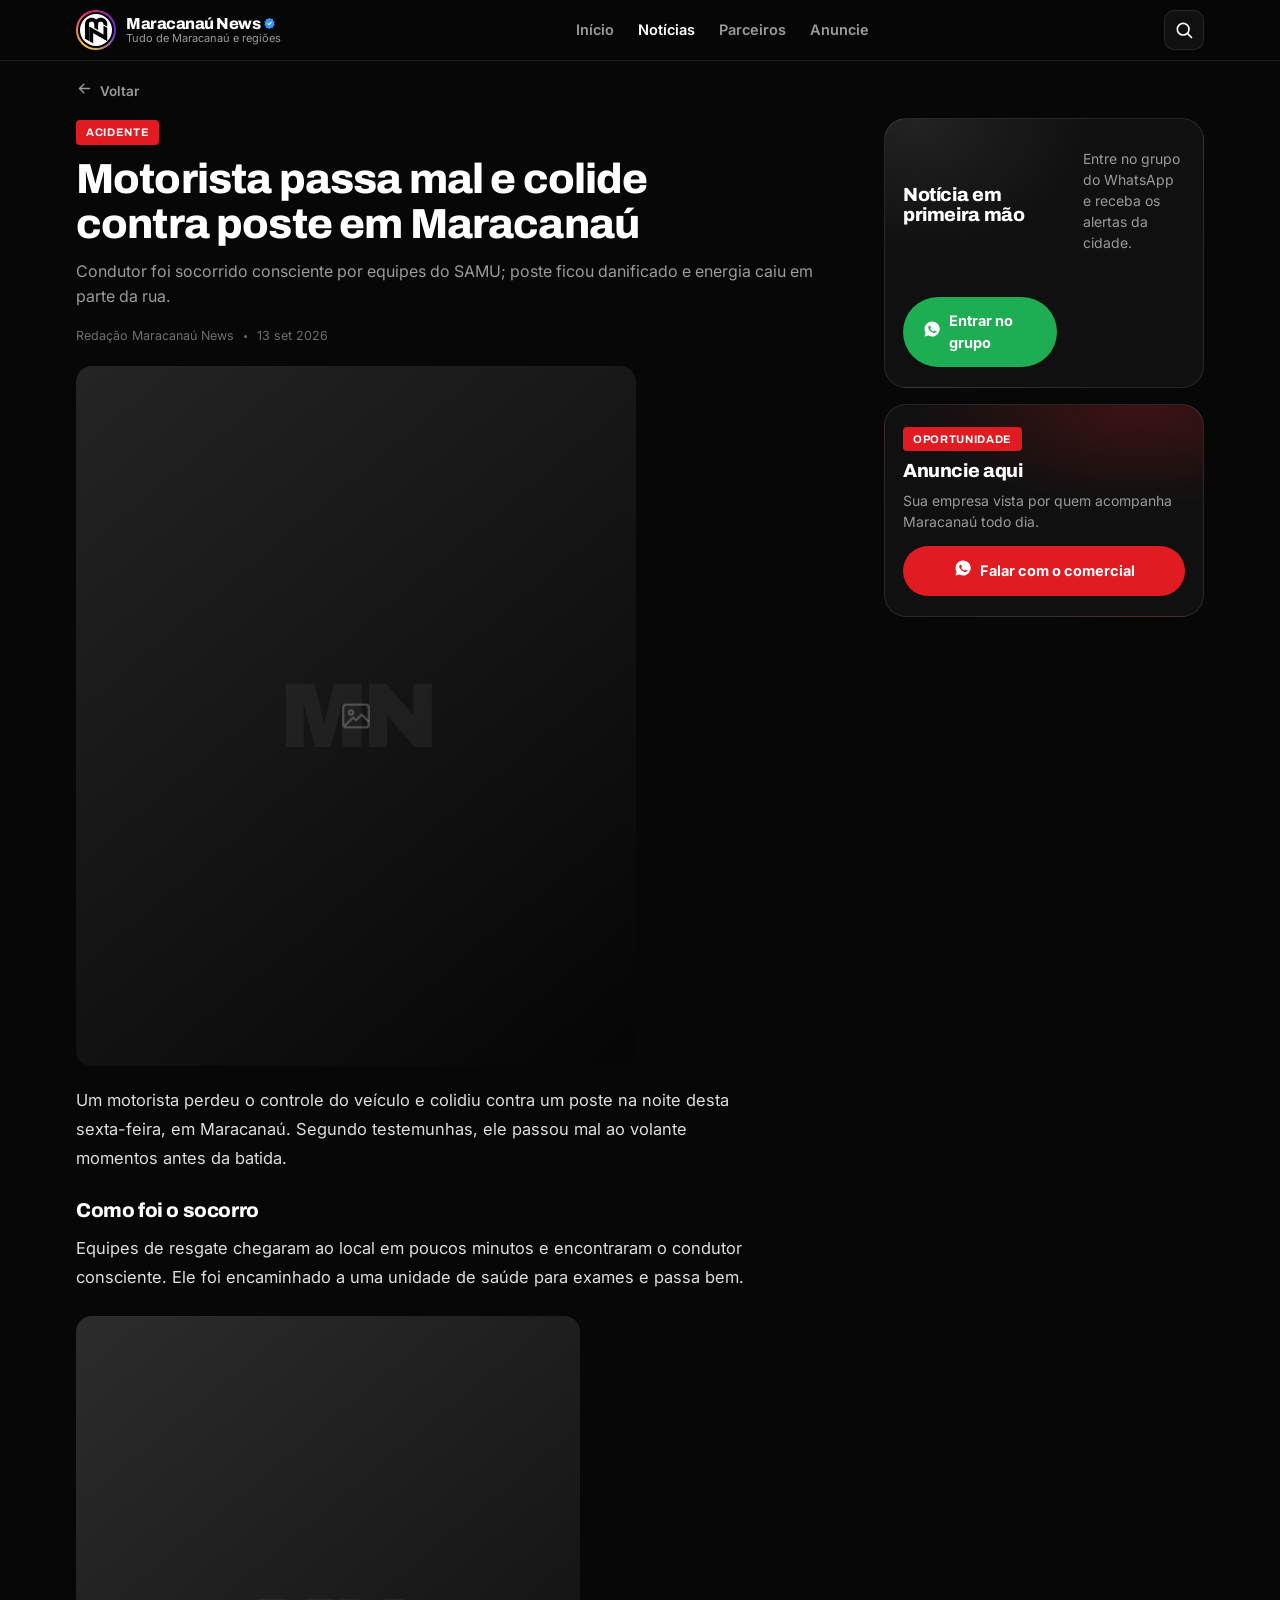
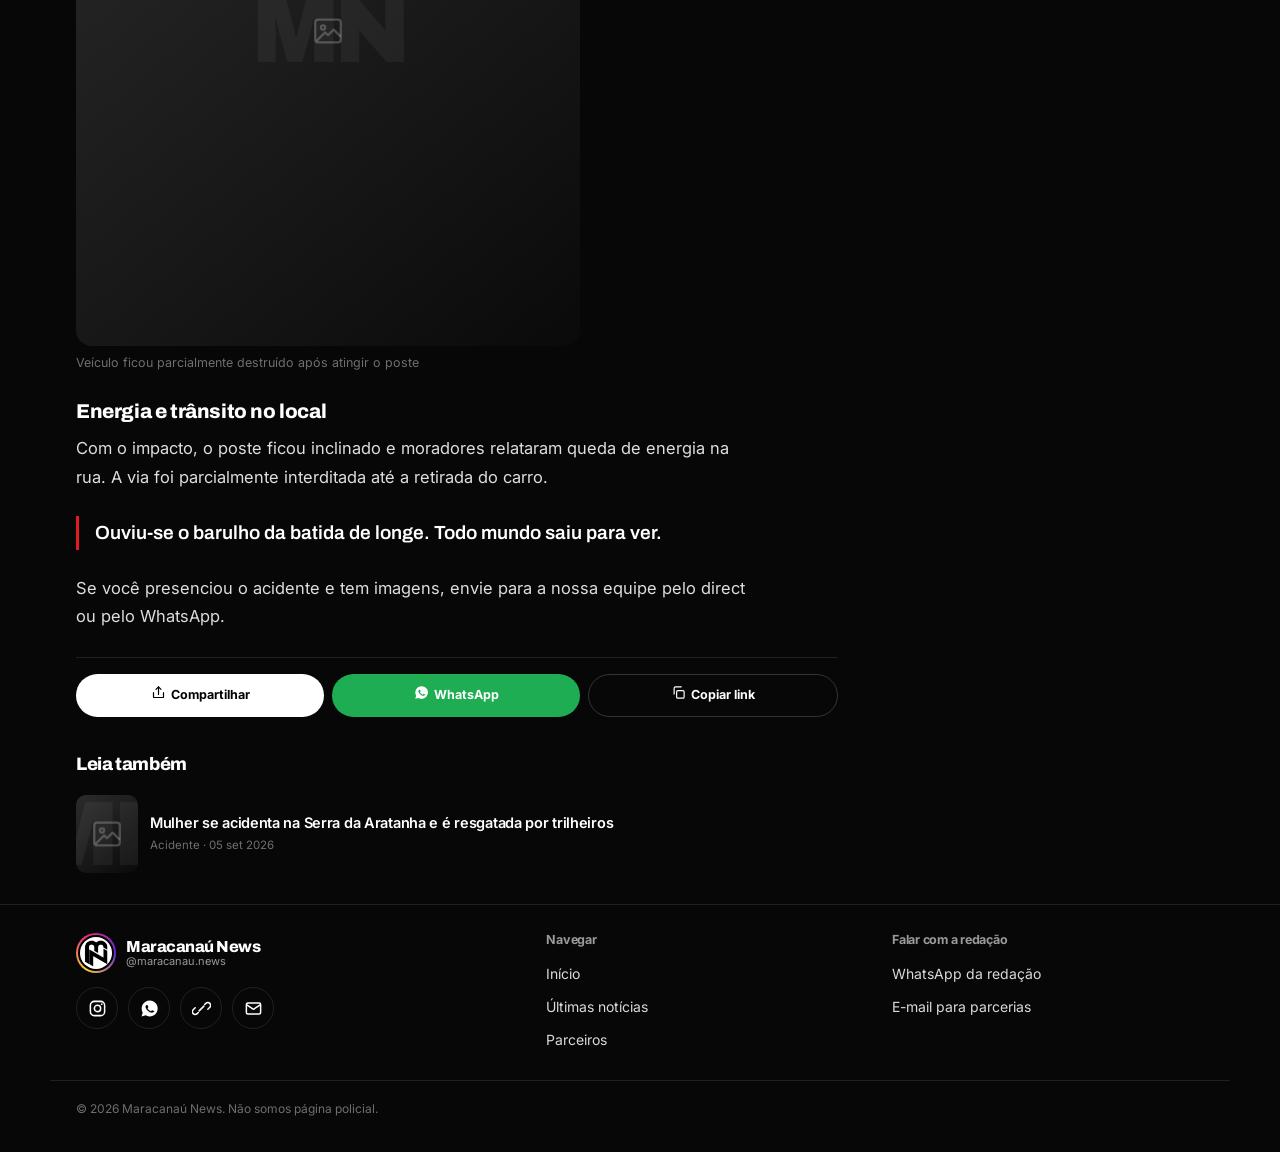
==== noticia.html @ 1d3afab2 "Add files via upload" ====
<!DOCTYPE html>
<html lang="pt-BR">
<head>
<meta charset="UTF-8">
<meta name="viewport" content="width=device-width, initial-scale=1, viewport-fit=cover">
<meta name="theme-color" content="#070707">
<title>Notícia — Maracanaú News</title>
<link rel="stylesheet" href="style.css">
</head>
<body data-page="home">

<header class="topbar">
  <div class="wrap topbar-in">
    <a href="index.html" class="logo">
      <span class="logo-ring"><span>MN</span></span>
      <span class="logo-name">
        <b>Maracanaú News<i class="verified" data-icon="verified"></i></b>
        <small data-txt="bio"></small>
      </span>
    </a>
    <nav class="nav-desk">
      <a href="index.html">Início</a>
      <a href="index.html#feed" class="on">Notícias</a>
      <a href="parceiros.html">Parceiros</a>
      <a href="index.html#anuncie">Anuncie</a>
    </nav>
    <div class="topbar-actions">
      <button class="icon-btn" data-open-search aria-label="Buscar" data-icon="search"></button>
      <button class="icon-btn menu-btn" id="menuBtn" aria-label="Abrir menu" data-icon="menu"></button>
    </div>
  </div>
</header>

<main id="noticia" class="wrap article-top">
  <a class="back" href="index.html"><span data-icon="back"></span> Voltar</a>

  <div class="article-grid">
    <article>
      <span class="tag" id="nTag"></span>
      <h1 id="nTitulo"></h1>
      <p class="lede" id="nResumo"></p>

      <div class="byline">
        <span id="nAutor"></span>
        <i class="dot" style="width:3px;height:3px;border-radius:50%;background:currentColor;"></i>
        <span id="nData"></span>
      </div>

      <div class="cover" id="nCover"></div>

      <div class="prose" id="nCorpo"></div>

      <div class="share-bar">
        <button class="btn btn-primary" id="btnShare"><span data-icon="share"></span> Compartilhar</button>
        <a class="btn btn-whats" id="btnWhats" target="_blank" rel="noopener"><span data-icon="whats"></span> WhatsApp</a>
        <button class="btn btn-ghost" id="btnCopy"><span data-icon="copy"></span> Copiar link</button>
      </div>

      <div class="related">
        <h3>Leia também</h3>
        <div id="nRelacionadas"></div>
      </div>
    </article>

    <aside>
      <div class="join" style="padding:20px 18px;">
        <h2 style="font-size:19px;">Notícia em primeira mão</h2>
        <p>Entre no grupo do WhatsApp e receba os alertas da cidade.</p>
        <a class="btn btn-whats btn-block" data-link="whats-grupo" target="_blank" rel="noopener"><span data-icon="whats"></span> Entrar no grupo</a>
      </div>
      <div class="ad" style="margin-top:16px;padding:20px 18px;">
        <span class="tag">Oportunidade</span>
        <h2 style="font-size:19px;">Anuncie aqui</h2>
        <p>Sua empresa vista por quem acompanha Maracanaú todo dia.</p>
        <a class="btn btn-red btn-block" style="margin-top:14px;" data-link="whats-direto" target="_blank" rel="noopener"><span data-icon="whats"></span> Falar com o comercial</a>
      </div>
    </aside>
  </div>
</main>

<footer class="foot">
  <div class="wrap foot-grid">
    <div>
      <div class="logo">
        <span class="logo-ring"><span>MN</span></span>
        <span class="logo-name"><b>Maracanaú News</b><small data-txt="handle"></small></span>
      </div>
      <div class="socials">
        <a data-link="instagram" target="_blank" rel="noopener" aria-label="Instagram" data-icon="insta"></a>
        <a data-link="whats-canal" target="_blank" rel="noopener" aria-label="Canal" data-icon="whats"></a>
        <a data-link="keepo" target="_blank" rel="noopener" aria-label="Links" data-icon="link"></a>
        <a data-link="email" aria-label="E-mail" data-icon="mail"></a>
      </div>
    </div>
    <div>
      <h4>Navegar</h4>
      <a class="fl" href="index.html">Início</a>
      <a class="fl" href="index.html#feed">Últimas notícias</a>
      <a class="fl" href="parceiros.html">Parceiros</a>
    </div>
    <div>
      <h4>Falar com a redação</h4>
      <a class="fl" data-link="whats-direto" target="_blank" rel="noopener">WhatsApp da redação</a>
      <a class="fl" data-link="email">E-mail para parcerias</a>
    </div>
  </div>
  <div class="wrap foot-bottom">
    © <span data-txt="ano"></span> Maracanaú News. Não somos página policial.
  </div>
</footer>

<div class="drawer" id="drawer">
  <div class="drawer-bg" id="drawerBg"></div>
  <nav class="drawer-panel">
    <div class="drawer-head">
      <div class="logo"><span class="logo-ring"><span>MN</span></span><span class="logo-name"><b>Maracanaú News</b><small data-txt="handle"></small></span></div>
      <button class="icon-btn" id="drawerClose" aria-label="Fechar menu" data-icon="close"></button>
    </div>
    <a class="dl" href="index.html"><span data-icon="home"></span> Início</a>
    <a class="dl" href="index.html#feed"><span data-icon="news"></span> Últimas notícias</a>
    <a class="dl" href="#" data-open-search><span data-icon="search"></span> Buscar</a>
    <a class="dl" href="parceiros.html"><span data-icon="shop"></span> Parceiros</a>
    <a class="dl" href="index.html#anuncie"><span data-icon="check"></span> Anuncie aqui</a>
    <div class="drawer-sep"></div>
    <a class="dl" data-link="whats-grupo" target="_blank" rel="noopener"><span data-icon="whats"></span> Grupo do WhatsApp</a>
    <a class="dl" data-link="instagram" target="_blank" rel="noopener"><span data-icon="insta"></span> Instagram</a>
  </nav>
</div>

<div class="search-layer" id="searchLayer">
  <div class="search-top">
    <label class="search-field">
      <span data-icon="search"></span>
      <input id="searchInput" type="search" placeholder="Buscar notícia, bairro ou empresa" autocomplete="off">
    </label>
    <button class="icon-btn" id="searchClose" aria-label="Fechar busca" data-icon="close"></button>
  </div>
  <div class="search-results" id="searchResults"></div>
</div>

<nav class="tabbar">
  <a href="index.html" data-tab="home"><span data-icon="home"></span>Início</a>
  <button data-open-search><span data-icon="search"></span>Buscar</button>
  <a href="parceiros.html" data-tab="parceiros"><span data-icon="shop"></span>Parceiros</a>
  <a class="whats" data-link="whats-grupo" target="_blank" rel="noopener"><span data-icon="whats"></span>Grupo</a>
</nav>

<script src="script.js"></script>
</body>
</html>
---- style.css ----
/* =========================================================
   MARACANAÚ NEWS — style.css
   Identidade do perfil @maracanau.news:
   fundo preto, manchete branca, etiqueta de categoria vermelha,
   assinatura no rodapé do card. Mobile-first.
   ========================================================= */

@import url('https://fonts.googleapis.com/css2?family=Archivo:wght@500;600;700;800;900&family=Inter:wght@400;500;600;700&display=swap');

:root{
  --ink:        #070707;   /* fundo do site */
  --ink-2:      #101010;   /* superfícies */
  --ink-3:      #191919;   /* superfícies elevadas */
  --line:       rgba(255,255,255,.10);
  --line-2:     rgba(255,255,255,.18);
  --white:      #FFFFFF;
  --mute:       #9A9A9A;
  --mute-2:     #6E6E6E;
  --red:        #E11B22;   /* etiqueta de categoria (como nos posts) */
  --red-dark:   #A81117;
  --whats:      #1FAD54;

  --ring: conic-gradient(from 210deg, #F9CE34, #EE2A7B, #6228D7, #F9CE34);

  --font-head: 'Archivo', system-ui, sans-serif;
  --font-body: 'Inter', system-ui, sans-serif;

  --r-sm: 10px;
  --r-md: 16px;
  --r-lg: 22px;
  --r-pill: 999px;

  /* Proporção das artes do Instagram usadas nos cards.
     Retrato do feed = 4/5. Se suas artes forem 4/3, troque aqui. */
  --post: 4/5;

  --wrap: 1180px;
  --pad: 18px;
  --tabbar: 64px;
}

*,*::before,*::after{ box-sizing:border-box; }
html{ scroll-behavior:smooth; -webkit-text-size-adjust:100%; }
body{
  margin:0;
  background:var(--ink);
  color:var(--white);
  font-family:var(--font-body);
  font-size:16px;
  line-height:1.5;
  -webkit-font-smoothing:antialiased;
  overflow-x:hidden;
  padding-bottom:calc(var(--tabbar) + env(safe-area-inset-bottom));
}
img{ max-width:100%; display:block; }
a{ color:inherit; text-decoration:none; }
button,input{ font:inherit; color:inherit; }
button{ background:none; border:none; cursor:pointer; }
h1,h2,h3,h4{ font-family:var(--font-head); margin:0; line-height:1.08; letter-spacing:-.02em; }
p{ margin:0; }
ul{ margin:0; padding:0; list-style:none; }

:focus-visible{ outline:2px solid var(--white); outline-offset:3px; border-radius:6px; }
::selection{ background:var(--red); color:#fff; }

@media (prefers-reduced-motion:reduce){
  *{ animation:none !important; transition:none !important; scroll-behavior:auto !important; }
}

.wrap{ width:100%; max-width:var(--wrap); margin-inline:auto; padding-inline:var(--pad); }
.sr-only{ position:absolute; width:1px; height:1px; overflow:hidden; clip:rect(0 0 0 0); }

/* ---------------------------------------------------------
   MARCA
   --------------------------------------------------------- */
.logo{ display:flex; align-items:center; gap:10px; }
.logo-ring{
  width:40px; height:40px; border-radius:50%;
  background:var(--ring);
  padding:2px; flex-shrink:0;
}
.logo-ring > span{
  display:grid; place-items:center;
  width:100%; height:100%;
  border-radius:50%;
  background:#000;
  border:2px solid #000;
  font-family:var(--font-head);
  font-weight:900;
  font-size:14px;
  letter-spacing:-.06em;
}
.logo-name{ display:flex; flex-direction:column; line-height:1.05; }
.logo-name b{ font-family:var(--font-head); font-weight:800; font-size:16px; letter-spacing:-.03em; }
.logo-name small{ font-size:11px; color:var(--mute); }
.verified{ display:inline-block; width:13px; height:13px; vertical-align:-1px; margin-left:3px; }

/* ---------------------------------------------------------
   TOPO
   --------------------------------------------------------- */
.topbar{
  position:sticky; top:0; z-index:60;
  background:rgba(7,7,7,.92);
  backdrop-filter:blur(12px);
  border-bottom:1px solid var(--line);
}
.topbar-in{
  display:flex; align-items:center; justify-content:space-between;
  gap:12px; height:60px;
}
.topbar-actions{ display:flex; align-items:center; gap:8px; }
.icon-btn{
  width:40px; height:40px; border-radius:var(--r-sm);
  display:grid; place-items:center;
  border:1px solid var(--line);
  background:var(--ink-2);
}
.icon-btn:active{ background:var(--ink-3); }
.icon-btn svg{ width:20px; height:20px; }
.nav-desk{ display:none; }

/* Menu lateral (mobile) */
.drawer{
  position:fixed; inset:0; z-index:200;
  display:none;
}
.drawer.open{ display:block; }
.drawer-bg{ position:absolute; inset:0; background:rgba(0,0,0,.6); }
.drawer-panel{
  position:absolute; top:0; right:0; bottom:0;
  width:min(84vw, 330px);
  background:var(--ink-2);
  border-left:1px solid var(--line);
  padding:18px 16px calc(24px + env(safe-area-inset-bottom));
  display:flex; flex-direction:column; gap:4px;
  overflow-y:auto;
  animation:slideIn .22s ease;
}
@keyframes slideIn{ from{ transform:translateX(100%);} to{ transform:translateX(0);} }
.drawer-head{ display:flex; align-items:center; justify-content:space-between; margin-bottom:14px; }
.drawer-panel a.dl{
  display:flex; align-items:center; gap:12px;
  padding:13px 12px; border-radius:var(--r-sm);
  font-weight:600; font-size:15px; color:var(--white);
}
.drawer-panel a.dl:active{ background:var(--ink-3); }
.drawer-panel a.dl svg{ width:19px; height:19px; color:var(--mute); }
.drawer-sep{ height:1px; background:var(--line); margin:12px 4px; }
.drawer-note{ font-size:12px; color:var(--mute-2); padding:4px 12px; line-height:1.5; }

/* ---------------------------------------------------------
   BUSCA (overlay em tela cheia no celular)
   --------------------------------------------------------- */
.search-layer{
  position:fixed; inset:0; z-index:190;
  background:var(--ink);
  display:none; flex-direction:column;
}
.search-layer.open{ display:flex; }
.search-top{
  display:flex; align-items:center; gap:10px;
  padding:12px var(--pad);
  border-bottom:1px solid var(--line);
}
.search-field{
  flex:1; display:flex; align-items:center; gap:9px;
  background:var(--ink-2); border:1px solid var(--line);
  border-radius:var(--r-pill); padding:10px 14px;
}
.search-field input{ flex:1; border:none; background:none; outline:none; font-size:16px; }
.search-field svg{ width:18px; height:18px; color:var(--mute); flex-shrink:0; }
.search-results{ flex:1; overflow-y:auto; padding:8px var(--pad) 40px; }
.search-empty{ color:var(--mute); font-size:14px; padding:30px 4px; text-align:center; }

/* ---------------------------------------------------------
   AVISO (não somos página policial)
   --------------------------------------------------------- */
.notice{
  background:var(--red);
  color:#fff;
  font-size:12.5px;
  font-weight:600;
  letter-spacing:.01em;
}
.notice .wrap{ display:flex; align-items:center; gap:8px; padding-block:8px; }
.notice svg{ width:16px; height:16px; flex-shrink:0; }

/* ---------------------------------------------------------
   MANCHETE PRINCIPAL
   --------------------------------------------------------- */
.lead{ padding-top:16px; }
.lead-card{
  position:relative;
  display:block;
  border-radius:var(--r-lg);
  overflow:hidden;
  aspect-ratio:var(--post);
  max-height:82vh;
  background:var(--ink-2);
  border:1px solid var(--line);
}
.lead-card .ph{ position:absolute; inset:0; }
.lead-card::after{
  content:""; position:absolute; inset:0;
  background:linear-gradient(0deg, rgba(0,0,0,.94) 26%, rgba(0,0,0,.25) 62%, rgba(0,0,0,.45));
}
.lead-body{
  position:absolute; left:0; right:0; bottom:0; z-index:2;
  padding:18px 16px 16px;
}
.lead-body h1{
  font-size:clamp(23px, 6.4vw, 40px);
  font-weight:800;
  margin:10px 0 8px;
  text-wrap:balance;
}
.lead-body p{ color:rgba(255,255,255,.78); font-size:14px; max-width:60ch; }
.card-sign{
  display:flex; align-items:center; justify-content:space-between;
  margin-top:12px; font-size:11.5px; color:rgba(255,255,255,.6);
}
.card-sign b{ color:rgba(255,255,255,.85); font-weight:600; }

/* etiqueta vermelha, igual à dos posts */
.tag{
  display:inline-block;
  background:var(--red);
  color:#fff;
  font-family:var(--font-head);
  font-weight:700;
  font-size:11px;
  letter-spacing:.06em;
  text-transform:uppercase;
  padding:4px 10px;
  border-radius:4px;
}
.tag.ghost{ background:transparent; border:1px solid var(--line-2); color:var(--mute); }

/* ---------------------------------------------------------
   SEÇÕES
   --------------------------------------------------------- */
.section{ padding-block:30px; }
.section-head{
  display:flex; align-items:flex-end; justify-content:space-between;
  gap:14px; margin-bottom:16px;
}
.section-head h2{ font-size:22px; font-weight:800; }
.section-head p{ color:var(--mute); font-size:13.5px; margin-top:4px; max-width:52ch; }
.section-head a{ font-size:13px; font-weight:600; color:var(--mute); white-space:nowrap; border-bottom:1px solid var(--line-2); padding-bottom:2px; }
.section-head a:active{ color:var(--white); }

/* Filtros por categoria — rolagem horizontal no celular */
.chips{
  display:flex; gap:8px;
  overflow-x:auto;
  padding:2px var(--pad) 14px;
  margin-inline:calc(var(--pad) * -1);
  scrollbar-width:none;
  scroll-snap-type:x proximity;
}
.chips::-webkit-scrollbar{ display:none; }
.chip{
  flex:0 0 auto;
  padding:9px 16px;
  border-radius:var(--r-pill);
  border:1px solid var(--line-2);
  background:var(--ink-2);
  color:var(--mute);
  font-size:13.5px; font-weight:600;
  scroll-snap-align:start;
}
.chip[aria-pressed="true"]{ background:var(--white); border-color:var(--white); color:#000; }

/* ---------------------------------------------------------
   CARDS DE NOTÍCIA
   --------------------------------------------------------- */
.feed{ display:grid; gap:16px; }
.card{
  display:block;
  background:var(--ink-2);
  border:1px solid var(--line);
  border-radius:var(--r-md);
  overflow:hidden;
}
.card:active{ border-color:var(--line-2); }
.card-media{ position:relative; aspect-ratio:var(--post); }
.card-media .tag{ position:absolute; left:10px; bottom:10px; z-index:2; }
.card-media .handle{
  position:absolute; right:10px; bottom:10px; z-index:2;
  font-size:10.5px; color:rgba(255,255,255,.7);
}
.card-media::after{
  content:""; position:absolute; inset:0;
  background:linear-gradient(0deg, rgba(0,0,0,.8), transparent 55%);
}
.card-txt{ padding:13px 14px 15px; display:flex; flex-direction:column; gap:7px; }
.card-txt h3{ font-size:17px; font-weight:700; line-height:1.22; }
.card-txt p{ color:var(--mute); font-size:13.5px; }
.card-meta{
  display:flex; align-items:center; gap:8px;
  font-size:12px; color:var(--mute-2); margin-top:3px;
}
.card-meta .dot{ width:3px; height:3px; border-radius:50%; background:var(--mute-2); }

/* Lista compacta (busca, relacionadas, urgentes) */
.row{
  display:flex; gap:12px; align-items:center;
  padding:11px 0; border-bottom:1px solid var(--line);
}
.row:last-child{ border-bottom:none; }
.row .ph{ width:62px; height:78px; border-radius:10px; flex-shrink:0; }
.row h4{ font-size:14.5px; font-weight:600; font-family:var(--font-body); line-height:1.3; }
.row span{ font-size:11.5px; color:var(--mute-2); display:block; margin-top:4px; }

/* Placeholder visual (trocar por foto real quando tiver) */
.ph{
  position:relative; overflow:hidden;
  background:linear-gradient(140deg,#1C1C1C,#000);
  display:grid; place-items:center;
}
.ph[data-t="1"]{ background:linear-gradient(140deg,#242424,#050505); }
.ph[data-t="2"]{ background:linear-gradient(140deg,#111,#3A3A3A); }
.ph[data-t="3"]{ background:linear-gradient(140deg,#2C2C2C,#0A0A0A); }
.ph[data-t="4"]{ background:linear-gradient(140deg,#000,#2E2E2E); }
.ph[data-t="5"]{ background:linear-gradient(140deg,#1A1A1A,#4A4A4A); }
.ph img{ position:absolute; inset:0; width:100%; height:100%; object-fit:cover; }
.ph svg{ width:34px; height:34px; color:rgba(255,255,255,.22); }
.ph.mark::before{
  content:"MN";
  position:absolute;
  font-family:var(--font-head); font-weight:900;
  font-size:min(22vw, 92px);
  color:rgba(255,255,255,.05);
  letter-spacing:-.06em;
}

/* ---------------------------------------------------------
   ANUNCIE (post "Sua logo AQUI")
   --------------------------------------------------------- */
.ad{
  border:1px solid var(--line);
  border-radius:var(--r-lg);
  background:
    radial-gradient(120% 80% at 80% 0%, rgba(225,27,34,.22), transparent 60%),
    var(--ink-2);
  padding:24px 18px;
}
.ad h2{ font-size:24px; font-weight:800; margin:10px 0 8px; max-width:18ch; }
.ad p{ color:var(--mute); font-size:14px; max-width:46ch; }
.ad-slot{
  margin:18px 0;
  aspect-ratio:16/9;
  border:2px dashed rgba(225,27,34,.55);
  border-radius:var(--r-md);
  display:grid; place-items:center;
  text-align:center;
  color:#fff; font-family:var(--font-head); font-weight:800; font-size:17px;
  background:rgba(0,0,0,.4);
}
.ad-slot small{ display:block; font-family:var(--font-body); font-weight:500; font-size:12px; color:var(--mute); margin-top:6px; }
.ad-list{ display:grid; gap:9px; margin-bottom:18px; }
.ad-list li{ display:flex; gap:9px; font-size:14px; color:var(--mute); }
.ad-list svg{ width:17px; height:17px; color:var(--red); flex-shrink:0; margin-top:2px; }

/* ---------------------------------------------------------
   BOTÕES
   --------------------------------------------------------- */
.btn{
  display:inline-flex; align-items:center; justify-content:center; gap:8px;
  padding:13px 20px;
  border-radius:var(--r-pill);
  font-weight:700; font-size:14.5px;
  min-height:46px;
}
.btn svg{ width:18px; height:18px; }
.btn-primary{ background:var(--white); color:#000; }
.btn-red{ background:var(--red); color:#fff; }
.btn-whats{ background:var(--whats); color:#fff; }
.btn-ghost{ border:1px solid var(--line-2); color:var(--white); }
.btn:active{ transform:scale(.98); }
.btn-block{ width:100%; }
.btn-row{ display:flex; flex-wrap:wrap; gap:10px; }

/* ---------------------------------------------------------
   NÚMEROS DO PERFIL
   --------------------------------------------------------- */
.stats{
  display:grid; grid-template-columns:repeat(3,1fr);
  border:1px solid var(--line); border-radius:var(--r-md);
  overflow:hidden;
}
.stats div{ padding:16px 10px; text-align:center; border-right:1px solid var(--line); }
.stats div:last-child{ border-right:none; }
.stats b{ display:block; font-family:var(--font-head); font-weight:800; font-size:20px; }
.stats span{ font-size:11.5px; color:var(--mute); }

/* ---------------------------------------------------------
   PARCEIROS
   --------------------------------------------------------- */
.partners{ display:grid; grid-template-columns:repeat(2,1fr); gap:12px; }
.partner{
  background:var(--ink-2); border:1px solid var(--line);
  border-radius:var(--r-md); padding:16px 14px;
}
.partner .badge{
  width:54px; height:54px; border-radius:50%;
  background:var(--ring); padding:2px; margin-bottom:12px;
}
.partner .badge > span{
  width:100%; height:100%; border-radius:50%;
  background:#000; border:2px solid #000;
  display:grid; place-items:center;
  font-family:var(--font-head); font-weight:800; font-size:15px;
}
.partner h3{ font-size:15px; font-weight:700; }
.partner .cat{ font-size:11.5px; color:var(--red); font-weight:600; margin-top:3px; }
.partner p{ font-size:13px; color:var(--mute); margin-top:8px; line-height:1.45; }

/* ---------------------------------------------------------
   COMUNIDADE / RODAPÉ
   --------------------------------------------------------- */
.join{
  border-radius:var(--r-lg);
  border:1px solid var(--line);
  background:radial-gradient(100% 90% at 10% 0%, rgba(255,255,255,.08), transparent 55%), var(--ink-2);
  padding:24px 18px;
}
.join h2{ font-size:23px; font-weight:800; max-width:16ch; }
.join p{ color:var(--mute); font-size:14px; margin:9px 0 18px; max-width:44ch; }

.foot{ border-top:1px solid var(--line); padding-block:28px 34px; margin-top:20px; }
.foot-grid{ display:grid; gap:24px; }
.foot h4{ font-family:var(--font-body); font-size:12.5px; font-weight:700; color:var(--mute); margin-bottom:10px; }
.foot a.fl{ display:block; padding:6px 0; font-size:14px; color:rgba(255,255,255,.85); }
.foot-bottom{
  border-top:1px solid var(--line); margin-top:24px; padding-top:18px;
  font-size:12px; color:var(--mute-2); line-height:1.6;
}
.socials{ display:flex; gap:10px; margin-top:14px; }
.socials a{
  width:42px; height:42px; border-radius:50%;
  border:1px solid var(--line); display:grid; place-items:center;
}
.socials svg{ width:19px; height:19px; }

/* ---------------------------------------------------------
   BARRA INFERIOR (celular)
   --------------------------------------------------------- */
.tabbar{
  position:fixed; left:0; right:0; bottom:0; z-index:150;
  height:calc(var(--tabbar) + env(safe-area-inset-bottom));
  padding-bottom:env(safe-area-inset-bottom);
  background:rgba(10,10,10,.96);
  backdrop-filter:blur(14px);
  border-top:1px solid var(--line);
  display:grid; grid-template-columns:repeat(4,1fr);
}
.tabbar a, .tabbar button{
  display:flex; flex-direction:column; align-items:center; justify-content:center;
  gap:4px; font-size:10.5px; color:var(--mute); font-weight:600;
}
.tabbar svg{ width:22px; height:22px; }
.tabbar .on{ color:var(--white); }
.tabbar .whats{ color:var(--whats); }

/* ---------------------------------------------------------
   PÁGINA DE NOTÍCIA
   --------------------------------------------------------- */
.article-top{ padding-top:18px; }
.back{ display:inline-flex; align-items:center; gap:7px; color:var(--mute); font-size:13.5px; font-weight:600; margin-bottom:16px; }
.back svg{ width:17px; height:17px; }
.article-top h1{ font-size:clamp(25px,7vw,42px); font-weight:800; margin:12px 0 12px; text-wrap:balance; }
.article-top .lede{ color:var(--mute); font-size:16px; line-height:1.55; }
.byline{ display:flex; align-items:center; gap:10px; margin-top:18px; font-size:12.5px; color:var(--mute-2); }
.byline .av{ width:32px; height:32px; border-radius:50%; background:var(--ring); padding:2px; }
.byline .av span{ display:block; width:100%; height:100%; border-radius:50%; background:#111; }
.cover{ aspect-ratio:var(--post); max-height:78vh; max-width:560px; border-radius:var(--r-md); overflow:hidden; margin:20px 0; }
.prose{ max-width:68ch; }
.prose p{ color:#DEDEDE; font-size:16.5px; line-height:1.75; margin-bottom:18px; }
.prose h2{ font-size:20px; font-weight:800; margin:28px 0 12px; }
.prose figure{ margin:24px 0; }
.prose figure .ph{ aspect-ratio:var(--post); max-height:70vh; max-width:520px; border-radius:var(--r-md); }
.prose figcaption{ font-size:12.5px; color:var(--mute-2); margin-top:8px; }
.prose blockquote{
  border-left:3px solid var(--red);
  padding:4px 0 4px 16px; margin:24px 0;
  font-family:var(--font-head); font-weight:600; font-size:19px; line-height:1.35;
}
.share-bar{
  display:flex;
  gap:8px;
  padding:16px 0 4px;
  border-top:1px solid var(--line);
  margin-top:26px;
  flex-wrap:nowrap;
}

.share-bar .btn{
  flex:1 1 0;
  min-width:0;
  padding:10px 8px;
  font-size:12.5px;
  min-height:40px;
  gap:5px;
  white-space:nowrap;
  overflow:hidden;
  text-overflow:ellipsis;
}

.share-bar .btn svg{
  width:15px;
  height:15px;
  flex-shrink:0;
}

/* Telas muito estreitas (ex: navegador interno do WhatsApp) */
@media (max-width:340px){
  .share-bar .btn span:not([data-icon]){
    display:none;
  }
  .share-bar .btn{
    padding:10px;
  }
}
.share-bar::-webkit-scrollbar{ display:none; }
.related{ margin-top:34px; }
.related h3{ font-size:18px; font-weight:800; margin-bottom:10px; }

/* ---------------------------------------------------------
   TOAST
   --------------------------------------------------------- */
.toast{
  position:fixed; left:50%; bottom:calc(var(--tabbar) + 18px + env(safe-area-inset-bottom));
  transform:translate(-50%, 18px);
  background:var(--white); color:#000;
  font-size:13.5px; font-weight:600;
  padding:11px 18px; border-radius:var(--r-pill);
  z-index:300; opacity:0; pointer-events:none;
  transition:opacity .2s ease, transform .2s ease;
  max-width:calc(100vw - 36px); text-align:center;
}
.toast.show{ opacity:1; transform:translate(-50%,0); }

/* ---------------------------------------------------------
   TELAS MAIORES
   --------------------------------------------------------- */
@media (min-width:700px){
  :root{ --pad:26px; }
  body{ padding-bottom:0; }
  .tabbar{ display:none; }
  .toast{ bottom:26px; }
  .feed{ grid-template-columns:repeat(2,1fr); gap:20px; }
  .partners{ grid-template-columns:repeat(3,1fr); }
  .lead-card{ max-width:560px; margin-inline:auto; }
  .lead-body{ padding:26px 24px 22px; }
  .ad{ padding:34px 30px; }
  .join{ padding:34px 30px; display:grid; grid-template-columns:1.2fr .8fr; gap:26px; align-items:center; }
  .foot-grid{ grid-template-columns:1.4fr 1fr 1fr; gap:34px; }
  .search-layer{ padding-top:0; }
  .search-results{ max-width:760px; margin-inline:auto; width:100%; }
}

@media (min-width:1000px){
  .feed{ grid-template-columns:repeat(3,1fr); }
  .nav-desk{
    display:flex; align-items:center; gap:24px;
    font-size:14.5px; font-weight:600; color:var(--mute);
  }
  .nav-desk a:hover{ color:var(--white); }
  .nav-desk a.on{ color:var(--white); }
  .menu-btn{ display:none; }
  .section-head h2{ font-size:28px; }
  .article-grid{ display:grid; grid-template-columns:minmax(0,1fr) 320px; gap:46px; align-items:start; }
  .card:hover{ border-color:var(--line-2); }
  .card:hover h3{ text-decoration:underline; text-underline-offset:3px; }
}

/* =========================================================
   19. ÁREA ADMINISTRATIVA
   ========================================================= */
body.adm{ padding-bottom:0; background:#0B0B0B; }

/* Login */
.adm-login{
  min-height:100dvh;
  display:grid; place-items:center;
  padding:24px var(--pad) calc(40px + env(safe-area-inset-bottom));
}
.adm-login-card{
  width:100%; max-width:400px;
  background:var(--ink-2); border:1px solid var(--line);
  border-radius:var(--r-lg); padding:26px 20px;
}
.adm-login-card h1{ font-size:24px; font-weight:800; margin:18px 0 6px; }
.adm-login-card > p{ color:var(--mute); font-size:14px; margin-bottom:22px; }

/* Estrutura */
.adm-shell{ min-height:100dvh; display:flex; flex-direction:column; }
.adm-top{
  position:sticky; top:0; z-index:60;
  background:rgba(7,7,7,.94); backdrop-filter:blur(12px);
  border-bottom:1px solid var(--line);
}
.adm-top-in{ display:flex; align-items:center; justify-content:space-between; gap:12px; height:58px; }
.adm-nav{
  display:flex; gap:6px; overflow-x:auto; scrollbar-width:none;
  border-bottom:1px solid var(--line);
  padding:0 var(--pad);
  background:var(--ink);
  position:sticky; top:58px; z-index:55;
}
.adm-nav::-webkit-scrollbar{ display:none; }
.adm-nav a{
  flex:0 0 auto; padding:13px 12px; font-size:14px; font-weight:600;
  color:var(--mute); border-bottom:2px solid transparent;
}
.adm-nav a.on{ color:var(--white); border-bottom-color:var(--red); }
.adm-main{ flex:1; padding-block:20px 60px; }

/* Cartões de número */
.adm-stats{ display:grid; grid-template-columns:repeat(2,1fr); gap:10px; margin-bottom:18px; }
.adm-stat{
  background:var(--ink-2); border:1px solid var(--line);
  border-radius:var(--r-md); padding:14px;
}
.adm-stat b{ display:block; font-family:var(--font-head); font-weight:800; font-size:22px; }
.adm-stat span{ font-size:12px; color:var(--mute); }

/* Painéis e formulários */
.panel{
  background:var(--ink-2); border:1px solid var(--line);
  border-radius:var(--r-md); padding:18px 16px; margin-bottom:16px;
}
.panel-head{ display:flex; align-items:center; justify-content:space-between; gap:10px; margin-bottom:16px; flex-wrap:wrap; }
.panel-head h2{ font-size:18px; font-weight:800; }
.panel-head small{ color:var(--mute-2); font-size:12px; }

.field{ margin-bottom:14px; }
.field label{ display:block; font-size:12.5px; font-weight:700; color:var(--mute); margin-bottom:6px; }
.field input, .field textarea, .field select{
  width:100%; padding:12px 14px; font-size:16px;
  background:var(--ink); color:var(--white);
  border:1px solid var(--line-2); border-radius:var(--r-sm);
  outline:none;
}
.field textarea{ min-height:160px; resize:vertical; line-height:1.6; }
.field input:focus, .field textarea:focus, .field select:focus{ border-color:var(--white); }
.field .hint{ font-size:12px; color:var(--mute-2); margin-top:6px; line-height:1.5; }
.field-2{ display:grid; gap:14px; }

.pick{ display:flex; gap:8px; flex-wrap:wrap; }
.pick button{
  padding:9px 14px; border-radius:var(--r-pill);
  border:1px solid var(--line-2); background:var(--ink);
  color:var(--mute); font-size:13.5px; font-weight:600;
}
.pick button[aria-pressed="true"]{ background:var(--red); border-color:var(--red); color:#fff; }

.drop{
  border:2px dashed var(--line-2); border-radius:var(--r-md);
  padding:20px; text-align:center; color:var(--mute); font-size:13.5px;
  display:grid; place-items:center; gap:8px;
}
.drop svg{ width:26px; height:26px; }
.preview{ margin-top:12px; border-radius:var(--r-md); overflow:hidden; aspect-ratio:var(--post); max-width:240px; }
.preview img{ width:100%; height:100%; object-fit:cover; }

/* Lista de itens do painel */
.adm-item{
  display:flex; gap:12px; align-items:center;
  padding:12px 0; border-bottom:1px solid var(--line);
}
.adm-item:last-child{ border-bottom:none; }
.adm-item .ph{ width:52px; height:65px; border-radius:8px; flex-shrink:0; }
.adm-item .info{ flex:1; min-width:0; }
.adm-item h4{ font-family:var(--font-body); font-size:14.5px; font-weight:600; line-height:1.3; }
.adm-item .sub{ font-size:11.5px; color:var(--mute-2); margin-top:4px; display:flex; gap:7px; align-items:center; flex-wrap:wrap; }
.pill{ font-size:10.5px; font-weight:700; padding:3px 8px; border-radius:var(--r-pill); }
.pill.pub{ background:var(--red); color:#fff; }
.pill.dra{ border:1px dashed var(--line-2); color:var(--mute); }
.adm-acts{ display:flex; gap:6px; flex-shrink:0; }
.adm-acts button{
  width:36px; height:36px; border-radius:9px;
  border:1px solid var(--line); background:var(--ink);
  display:grid; place-items:center; color:var(--mute);
}
.adm-acts button svg{ width:17px; height:17px; }
.adm-acts button:active{ color:var(--white); }
.adm-acts .del:active{ background:var(--red); color:#fff; border-color:var(--red); }

.empty{ color:var(--mute-2); font-size:13.5px; padding:18px 0; text-align:center; }

/* Barra de ações fixa no celular */
.adm-bar{
  position:sticky; bottom:0; z-index:50;
  display:flex; gap:10px;
  padding:12px 0 calc(12px + env(safe-area-inset-bottom));
  background:linear-gradient(0deg, var(--ink) 70%, transparent);
}
.adm-bar .btn{ flex:1; }

@media (min-width:700px){
  .adm-stats{ grid-template-columns:repeat(4,1fr); }
  .field-2{ grid-template-columns:1fr 1fr; }
  .panel{ padding:22px 20px; }
  .adm-bar{ position:static; background:none; padding:4px 0 0; }
  .adm-bar .btn{ flex:0 0 auto; }
}

/* Logotipo enviado pelo painel (substitui o monograma MN) */
.logo-img{
  width:100%; height:100%;
  object-fit:cover; border-radius:50%;
  display:block;
}
.logo-ring > span:has(.logo-img){ background:#000; padding:0; }
#logoPreview{
  margin-top:12px; width:96px; height:96px;
  border-radius:50%; overflow:hidden;
  background:var(--ring); padding:3px;
}
#logoPreview img{ width:100%; height:100%; object-fit:cover; border-radius:50%; background:#000; }
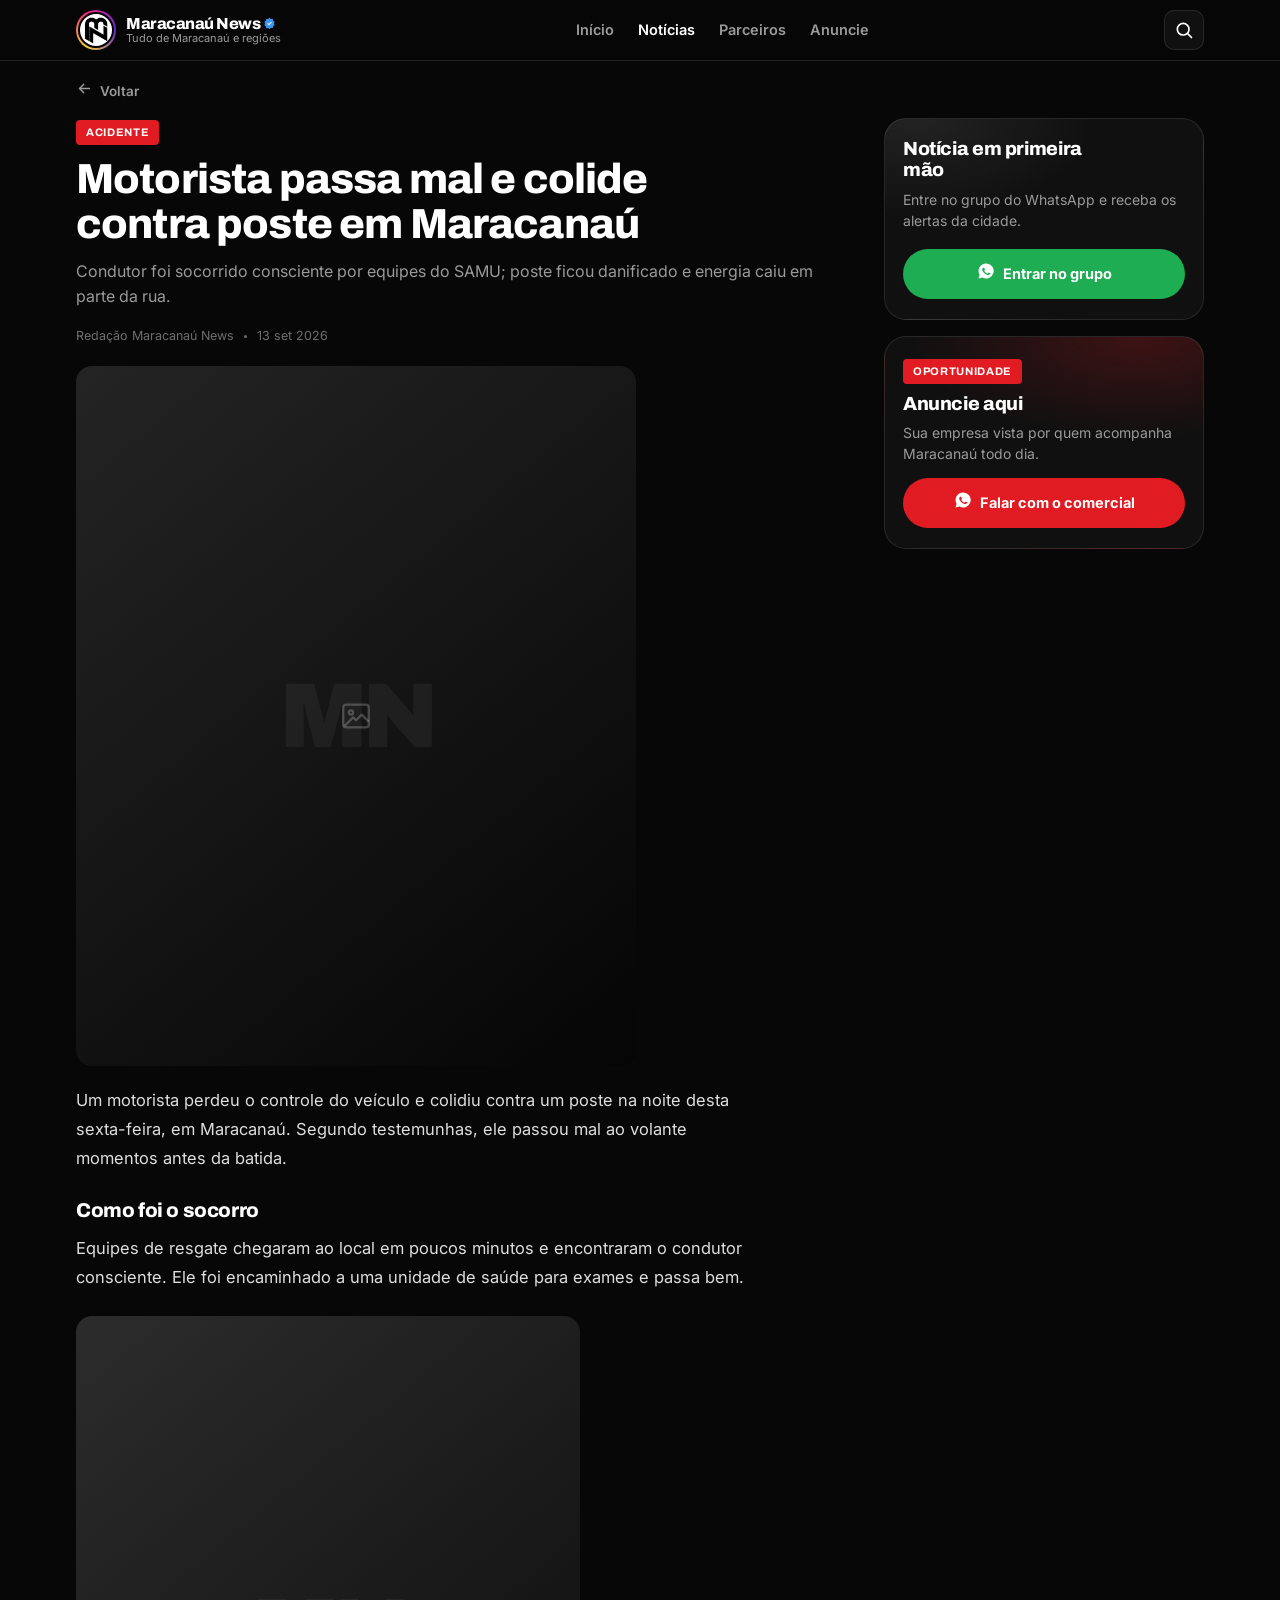
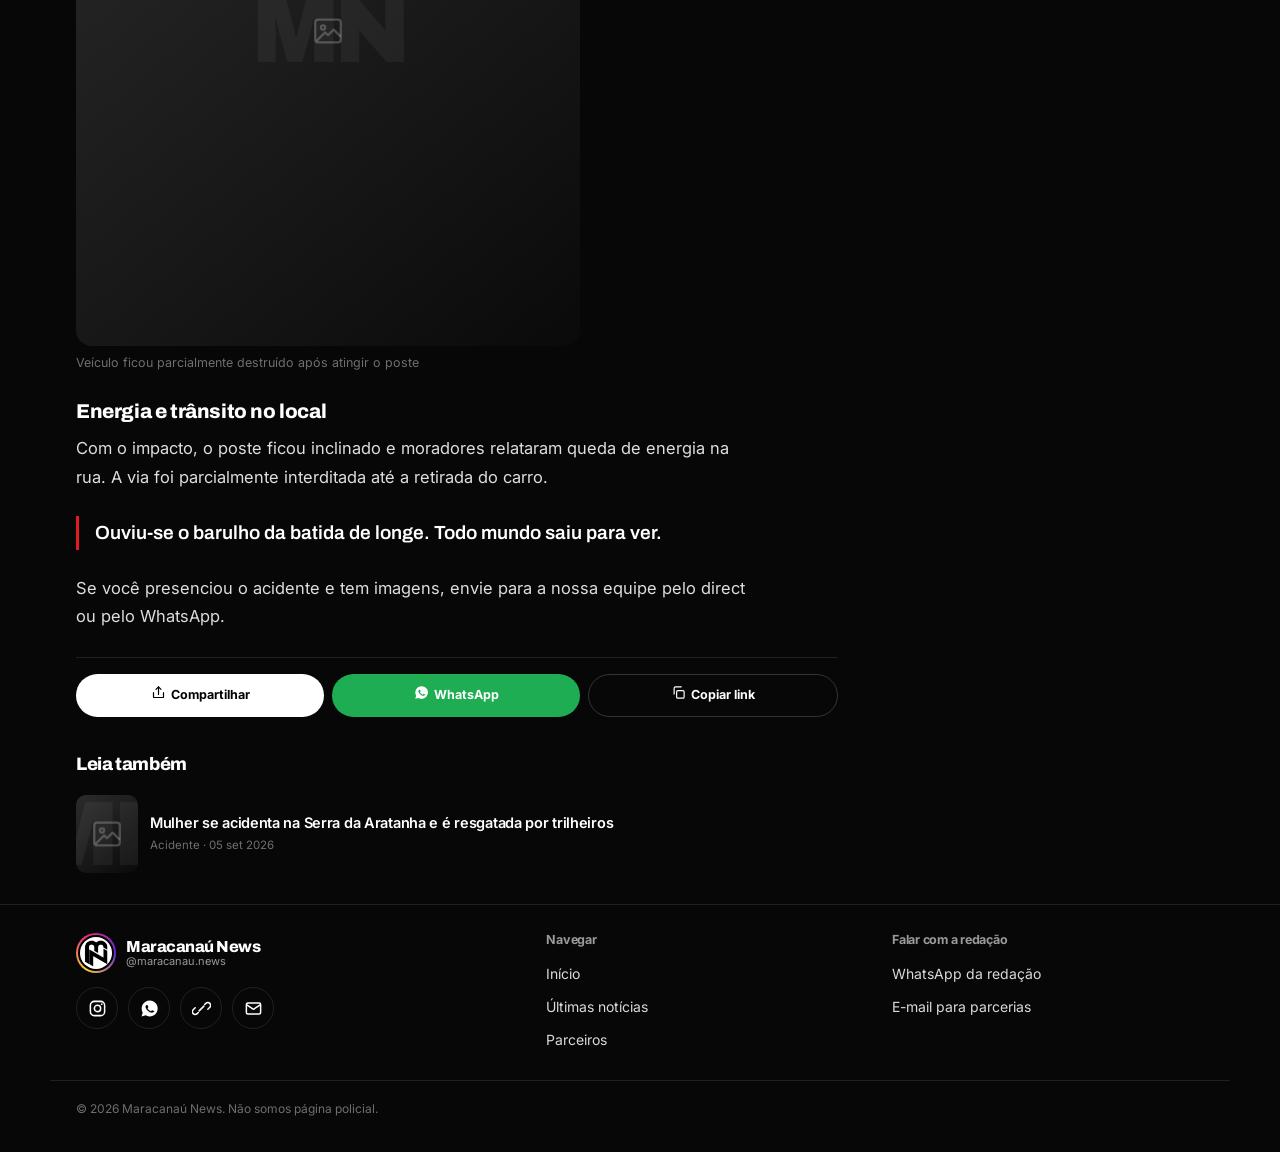
==== commit b8ee3594: "Site atualizado" ====
--- a/noticia.html
+++ b/noticia.html
@@ -63,7 +63,7 @@
     </article>
 
     <aside>
-      <div class="join" style="padding:20px 18px;">
+      <div class="join join--aside">
         <h2 style="font-size:19px;">Notícia em primeira mão</h2>
         <p>Entre no grupo do WhatsApp e receba os alertas da cidade.</p>
         <a class="btn btn-whats btn-block" data-link="whats-grupo" target="_blank" rel="noopener"><span data-icon="whats"></span> Entrar no grupo</a>
--- a/style.css
+++ b/style.css
@@ -427,6 +427,19 @@
 }
 .join h2{ font-size:23px; font-weight:800; max-width:16ch; }
 .join p{ color:var(--mute); font-size:14px; margin:9px 0 18px; max-width:44ch; }
+
+/* Variante do .join para uso em colunas estreitas (ex.: barra lateral da notícia) —
+   ignora o grid de 2 colunas pensado para a seção larga da home */
+.join.join--aside{
+  padding:20px 18px;
+}
+@media (min-width:700px){
+  .join.join--aside{
+    display:block;
+    grid-template-columns:none;
+    gap:0;
+  }
+}
 
 .foot{ border-top:1px solid var(--line); padding-block:28px 34px; margin-top:20px; }
 .foot-grid{ display:grid; gap:24px; }
@@ -691,13 +704,24 @@
 .empty{ color:var(--mute-2); font-size:13.5px; padding:18px 0; text-align:center; }
 
 /* Barra de ações fixa no celular */
-.adm-bar{
-  position:sticky; bottom:0; z-index:50;
-  display:flex; gap:10px;
-  padding:12px 0 calc(12px + env(safe-area-inset-bottom));
-  background:linear-gradient(0deg, var(--ink) 70%, transparent);
-}
-.adm-bar .btn{ flex:1; }
+/* Barra de ações — no fluxo normal, não gruda nem pula com o teclado */
+.adm-bar {
+  display: grid;
+  grid-template-columns: 1fr 1fr;
+  gap: 8px;
+  padding: 10px 0 4px;
+  background: none;
+}
+.adm-bar .btn {
+  min-height: 44px;
+  padding: 11px 12px;
+  font-size: 13.5px;
+  white-space: nowrap;
+}
+/* "Cancelar edição" ocupa a linha toda quando aparece */
+.adm-bar #btnCancelar {
+  grid-column: 1 / -1;
+}
 
 @media (min-width:700px){
   .adm-stats{ grid-template-columns:repeat(4,1fr); }
